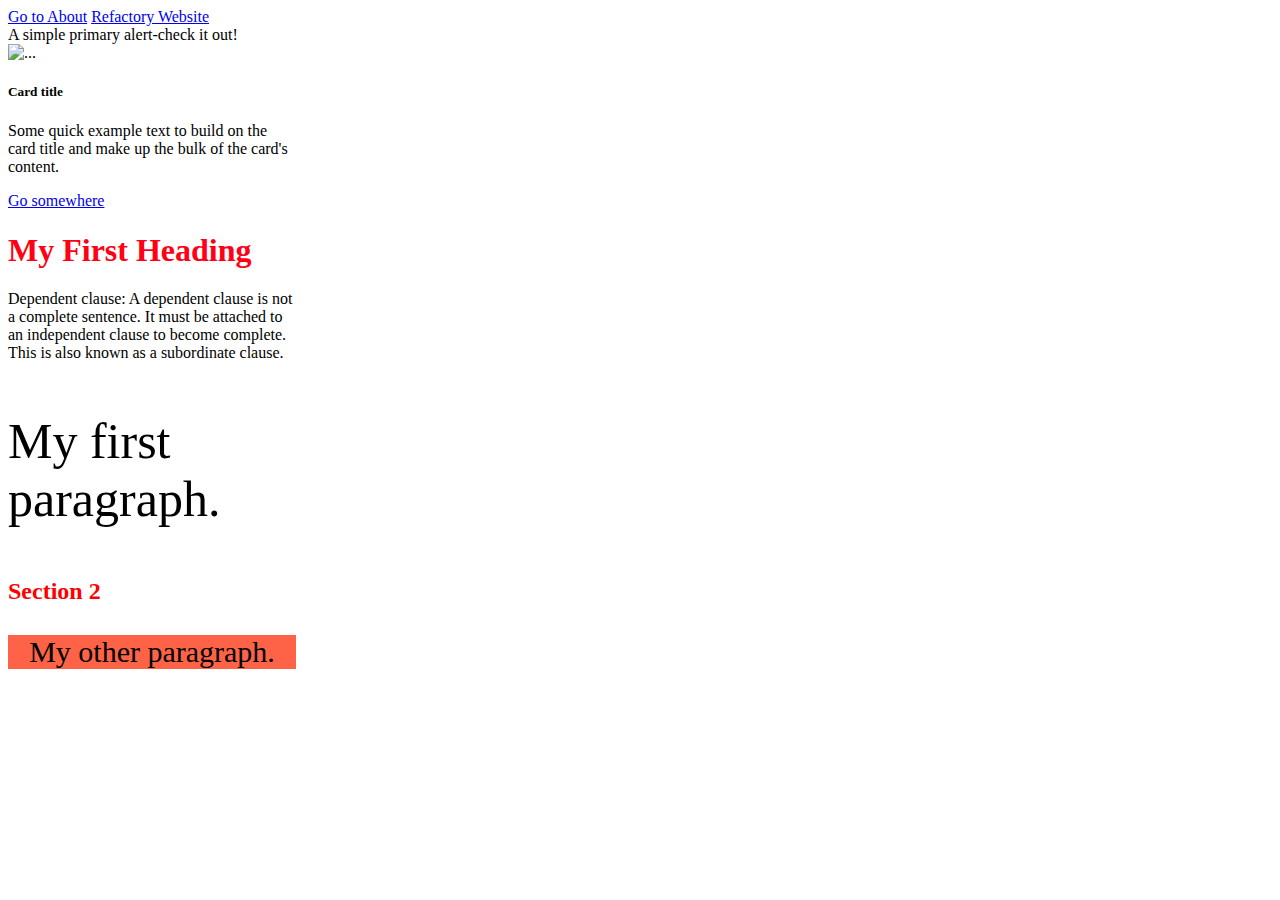
==== Introduction to HTML/index.html @ 34d27654 "Added bootstrap" ====
<!DOCTYPE html>
<html>
<head>
<title>Solome's first page</title>
<link href="cohort11-eve.ss" rel="stylesheet"
</head>
<meta charset="utf-8">
<meta name="viewport" content="width=device-width, initial-scale=1">
<title>Bootstrap demo</title>
<link href="https://cdn.jsdelivr.net/npm/bootstrap@5.2.0-beta1/dist/css/b
<link rel="stylesheet"


<body style="background-color:powderblue;">
    <a href="about.html">Go to About</a>        
    <a href="https://refactory.ug" target="_parent">Refactory Website</a>

    <div class="alert alert-danger"role="alert">
        A simple primary alert-check it out!
    </div>

    <div class="card" style="width: 18rem;">
        <img src="..." class="Dr-strange.jpg" alt="...">
        <div class="card-body">
          <h5 class="card-title">Card title</h5>
          <p class="card-text">Some quick example text to build on the card title and make up the bulk of the card's content.</p>
          <a href="#" class="btn btn-primary">Go somewhere</a>
        </div>
<h1 style="color: rgb(255, 0, 21)">My First Heading</h1>
<p class="odd" id="My first paragraph">Dependent clause: A dependent clause is not a complete sentence. It must be attached to an independent clause to become complete. This is also known as a subordinate clause.</p>
<p style="font-size:50px;">My first paragraph.</p>

<h2 style="color:red;">Section 2</h2>
<p style="background-color:tomato; font-family:verdana; font-size:30px; text-align:center;">My other paragraph.</p>

<script src="https://cdn.jsdelivr.net/npm/@popperjs/core@2.11.5/dist/umd/popper.min.js" integrity="sha384-Xe+8cL9oJa6tN/veChSP7q+mnSPaj5Bcu9mPX5F5xIGE0DVittaqT5lorf0EI7Vk" crossorigin="anonymous"></script>


</body>
</html>
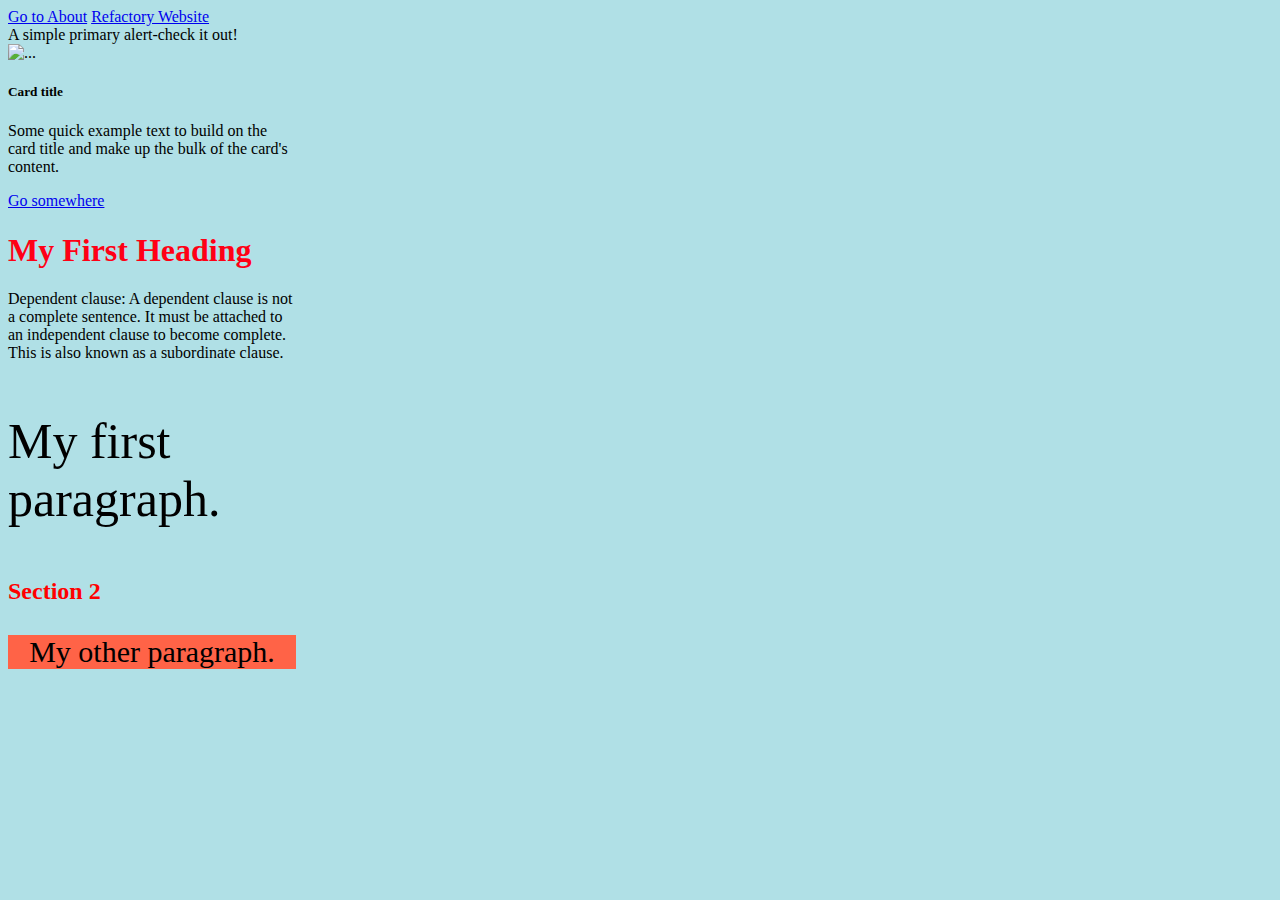
==== commit 6b5287c4: "Changes to file" ====
--- a/Introduction to HTML/index.html
+++ b/Introduction to HTML/index.html
@@ -2,14 +2,13 @@
 <html>
 <head>
 <title>Solome's first page</title>
-<link href="cohort11-eve.ss" rel="stylesheet"
-</head>
+<link href="cohort11-eve.css" rel="stylesheet">
 <meta charset="utf-8">
 <meta name="viewport" content="width=device-width, initial-scale=1">
 <title>Bootstrap demo</title>
-<link href="https://cdn.jsdelivr.net/npm/bootstrap@5.2.0-beta1/dist/css/b
-<link rel="stylesheet"
-
+<link href="https://cdn.jsdelivr.net/npm/bootstrap@5.2.0-beta1/dist/css/">
+<link rel="stylesheet">
+</head>
 
 <body style="background-color:powderblue;">
     <a href="about.html">Go to About</a>        
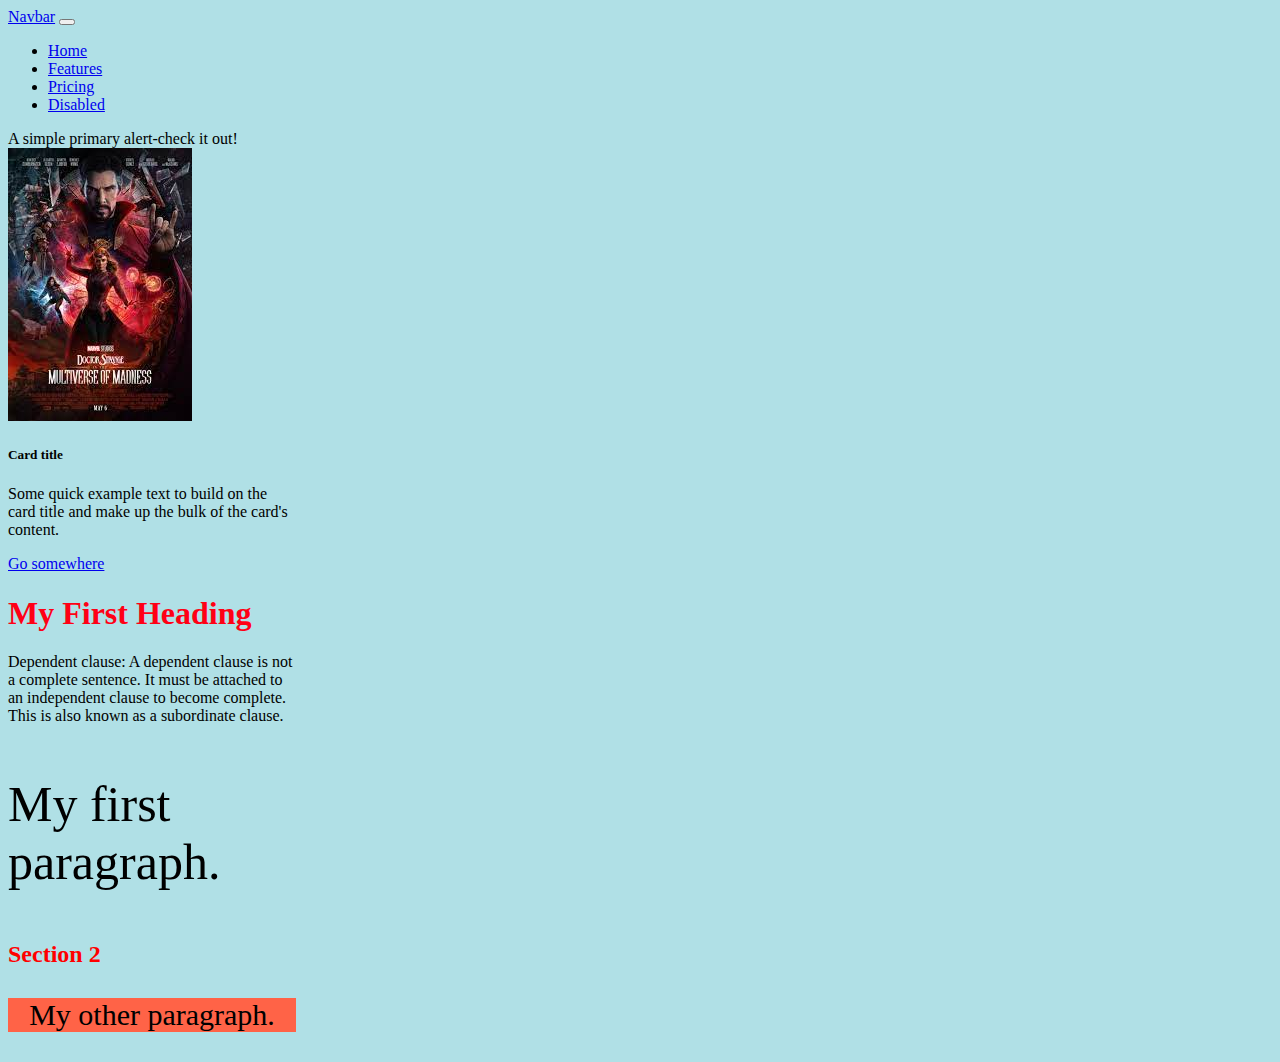
==== commit 665d81b3: "Changes in HTML bootstrap had refused to reflect changes" ====
--- a/Introduction to HTML/index.html
+++ b/Introduction to HTML/index.html
@@ -1,39 +1,91 @@
 <!DOCTYPE html>
 <html>
+
 <head>
-<title>Solome's first page</title>
-<link href="cohort11-eve.css" rel="stylesheet">
-<meta charset="utf-8">
-<meta name="viewport" content="width=device-width, initial-scale=1">
-<title>Bootstrap demo</title>
-<link href="https://cdn.jsdelivr.net/npm/bootstrap@5.2.0-beta1/dist/css/">
-<link rel="stylesheet">
+  <title>Solome's first page</title>
+  <!-- <link href="cohort11-eve.css" rel="stylesheet"> -->
+  <meta charset="utf-8">
+  <meta name="viewport" content="width=device-width, initial-scale=1">
+  <title>Bootstrap demo</title>
+  <!-- <link href="https://cdn.jsdelivr.net/npm/bootstrap@5.2.0-beta1/dist/css/"> -->
+  <!-- <link href="./css/bootstrap-5.2.0-beta1-dist/css/bootstrap.css"> -->
+  <link href="https://cdn.jsdelivr.net/npm/bootstrap@5.1.3/dist/css/bootstrap.min.css" rel="stylesheet" integrity="sha384-EVSTQN3/azprG1Anm3QDgpJLIm9Nao0Yz1ztcQTwFspd3yD65VohhpuuCOmLASjC" crossorigin="anonymous">
+
+  <!-- <link rel="stylesheet"> -->
 </head>
 
 <body style="background-color:powderblue;">
-    <a href="about.html">Go to About</a>        
-    <a href="https://refactory.ug" target="_parent">Refactory Website</a>
+  <!-- <div class="container"> -->
+    <!-- <div class="row">
+      <div class="col">
+        <a href="about.html">Go to About</a>
+        <a href="https://refactory.ug" target="_parent">Refactory Website</a>
+        <a href="https://ucmb.co.ug/" target="_work">UCMB Website</a>
+      </div>
+    </div>
+  </div> -->
+  <nav class="navbar navbar-expand-lg navbar-light bg-light">
+    <div class="container-fluid">
+      <a class="navbar-brand" href="#">Navbar</a>
+      <button class="navbar-toggler" type="button" data-bs-toggle="collapse" data-bs-target="#navbarNav" aria-controls="navbarNav" aria-expanded="false" aria-label="Toggle navigation">
+        <span class="navbar-toggler-icon"></span>
+      </button>
+      <div class="collapse navbar-collapse" id="navbarNav">
+        <ul class="navbar-nav">
+          <li class="nav-item">
+            <a class="nav-link active" aria-current="page" href="#">Home</a>
+          </li>
+          <li class="nav-item">
+            <a class="nav-link" href="#">Features</a>
+          </li>
+          <li class="nav-item">
+            <a class="nav-link" href="#">Pricing</a>
+          </li>
+          <li class="nav-item">
+            <a class="nav-link disabled" href="#" tabindex="-1" aria-disabled="true">Disabled</a>
+          </li>
+        </ul>
+      </div>
+    </div>
+  </nav>
+  
+  
+  <div class="container">
+    <div class="row">
+      <div class="col">
+        <div class="alert alert-danger" role="alert">
+          A simple primary alert-check it out!
+          <div class="card" style="width: 18rem;">
+            <img src="Dr-strange.jpg" class="" alt="image of dr. strange">
+            <div class="card-body">
+              <h5 class="card-title">Card title</h5>
+              <p class="card-text">Some quick example text to build on the card title and make up the bulk of the card's
+                content.</p>
+              <a href="#" class="btn btn-primary">Go somewhere</a>
+            </div>
+            <h1 style="color: rgb(255, 0, 21)">My First Heading</h1>
+            <p class="odd" id="My first paragraph">Dependent clause: A dependent clause is not a complete sentence. It must be
+              attached to an independent clause to become complete. This is also known as a subordinate clause.</p>
+            <p style="font-size:50px;">My first paragraph.</p>
+            
+    <h2 style="color:red;">Section 2</h2>
+    <p style="background-color:tomato; font-family:verdana; font-size:30px; text-align:center;">My other paragraph.</p>
+        </div>
+      </div>
+    </div>
+  </div>
 
-    <div class="alert alert-danger"role="alert">
-        A simple primary alert-check it out!
-    </div>
+  
 
-    <div class="card" style="width: 18rem;">
-        <img src="..." class="Dr-strange.jpg" alt="...">
-        <div class="card-body">
-          <h5 class="card-title">Card title</h5>
-          <p class="card-text">Some quick example text to build on the card title and make up the bulk of the card's content.</p>
-          <a href="#" class="btn btn-primary">Go somewhere</a>
-        </div>
-<h1 style="color: rgb(255, 0, 21)">My First Heading</h1>
-<p class="odd" id="My first paragraph">Dependent clause: A dependent clause is not a complete sentence. It must be attached to an independent clause to become complete. This is also known as a subordinate clause.</p>
-<p style="font-size:50px;">My first paragraph.</p>
-
-<h2 style="color:red;">Section 2</h2>
-<p style="background-color:tomato; font-family:verdana; font-size:30px; text-align:center;">My other paragraph.</p>
-
-<script src="https://cdn.jsdelivr.net/npm/@popperjs/core@2.11.5/dist/umd/popper.min.js" integrity="sha384-Xe+8cL9oJa6tN/veChSP7q+mnSPaj5Bcu9mPX5F5xIGE0DVittaqT5lorf0EI7Vk" crossorigin="anonymous"></script>
+  
 
 
+    <!-- <script src="https://cdn.jsdelivr.net/npm/@popperjs/core@2.11.5/dist/umd/popper.min.js" -->
+          <!-- integrity="sha384-Xe+8cL9oJa6tN/veChSP7q+mnSPaj5Bcu9mPX5F5xIGE0DVittaqT5lorf0EI7Vk"
+      crossorigin="anonymous"></script> -->
+
+      <script src="https://cdn.jsdelivr.net/npm/bootstrap@5.1.3/dist/js/bootstrap.min.js" integrity="sha384-cVKIPhGWiC2Al4u+LWgxfKTRIcfu0JTxR+EQDz/bgldoEyl4H0zUF0QKbrJ0EcQF" crossorigin="anonymous"></script>
+
 </body>
+
 </html>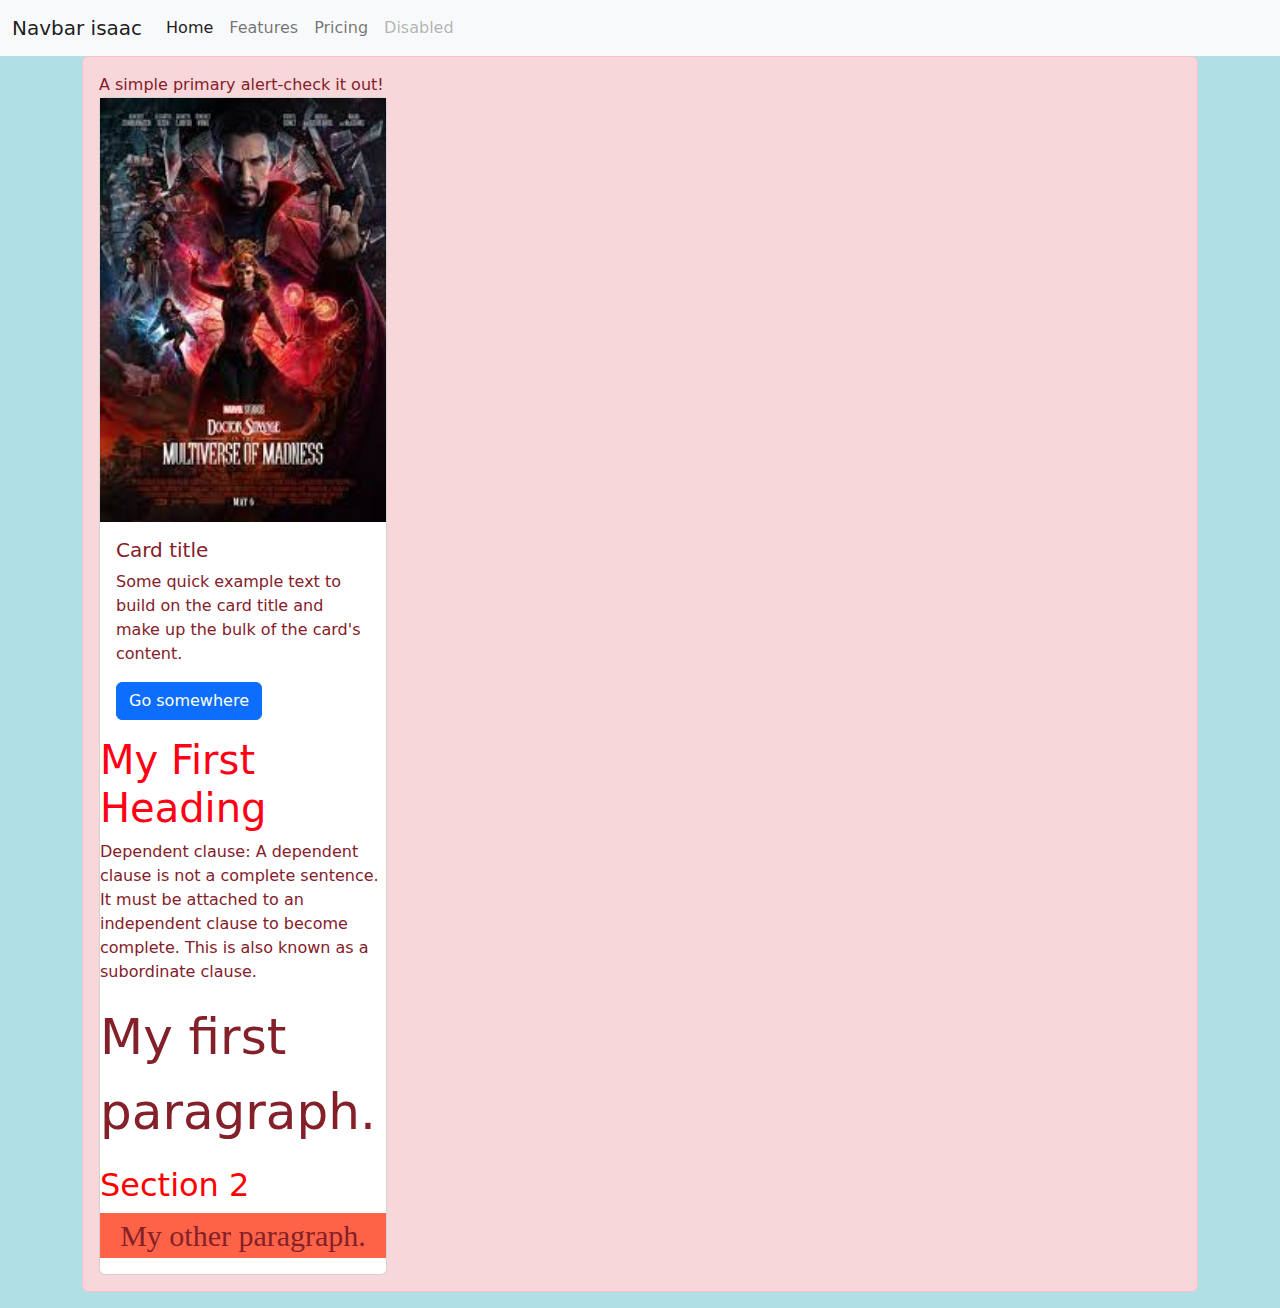
==== commit a21382e0: "Reconfigure the css links in index.html" ====
--- a/Introduction to HTML/index.html
+++ b/Introduction to HTML/index.html
@@ -1,17 +1,24 @@
 <!DOCTYPE html>
-<html>
-
+<html lang="en">
 <head>
+    <meta charset="UTF-8">
+    <meta http-equiv="X-UA-Compatible" content="IE=edge">
+    <meta name="viewport" content="width=device-width, initial-scale=1.0">
   <title>Solome's first page</title>
   <!-- <link href="cohort11-eve.css" rel="stylesheet"> -->
-  <meta charset="utf-8">
-  <meta name="viewport" content="width=device-width, initial-scale=1">
   <title>Bootstrap demo</title>
-  <!-- <link href="https://cdn.jsdelivr.net/npm/bootstrap@5.2.0-beta1/dist/css/"> -->
-  <!-- <link href="./css/bootstrap-5.2.0-beta1-dist/css/bootstrap.css"> -->
-  <link href="https://cdn.jsdelivr.net/npm/bootstrap@5.1.3/dist/css/bootstrap.min.css" rel="stylesheet" integrity="sha384-EVSTQN3/azprG1Anm3QDgpJLIm9Nao0Yz1ztcQTwFspd3yD65VohhpuuCOmLASjC" crossorigin="anonymous">
+  <!-- Not working because its missing the rel attribute which tells the browser that this is a css link -->
+  <!-- <link href="css/bootstrap-5.2.0-beta1-dist/css/bootstrap.css"> -->
 
-  <!-- <link rel="stylesheet"> -->
+  <!-- Added it and everything works -->
+  <link href="css/bootstrap-5.2.0-beta1-dist/css/bootstrap.css" rel="stylesheet">
+
+  <!-- Removed the integrity attribute and this works too -->
+  <!-- <link href="https://cdn.jsdelivr.net/npm/bootstrap@5.1.3/dist/css/bootstrap.min.css" rel="stylesheet" crossorigin="anonymous"> -->
+
+
+  <!-- This line below was not working because of the checksum check, i removed it and it worked -->
+  <!-- <link href="https://cdn.jsdelivr.net/npm/bootstrap@5.1.3/dist/css/bootstrap.min.css" rel="stylesheet" integrity="sha384-EVSTQN3/azprG1Anm3QDgpJLIm9Nao0Yz1ztcQTwFspd3yD65VohhpuuCOmLASjC" crossorigin="anonymous"> -->
 </head>
 
 <body style="background-color:powderblue;">
@@ -26,7 +33,7 @@
   </div> -->
   <nav class="navbar navbar-expand-lg navbar-light bg-light">
     <div class="container-fluid">
-      <a class="navbar-brand" href="#">Navbar</a>
+      <a class="navbar-brand" href="#">Navbar isaac</a>
       <button class="navbar-toggler" type="button" data-bs-toggle="collapse" data-bs-target="#navbarNav" aria-controls="navbarNav" aria-expanded="false" aria-label="Toggle navigation">
         <span class="navbar-toggler-icon"></span>
       </button>
